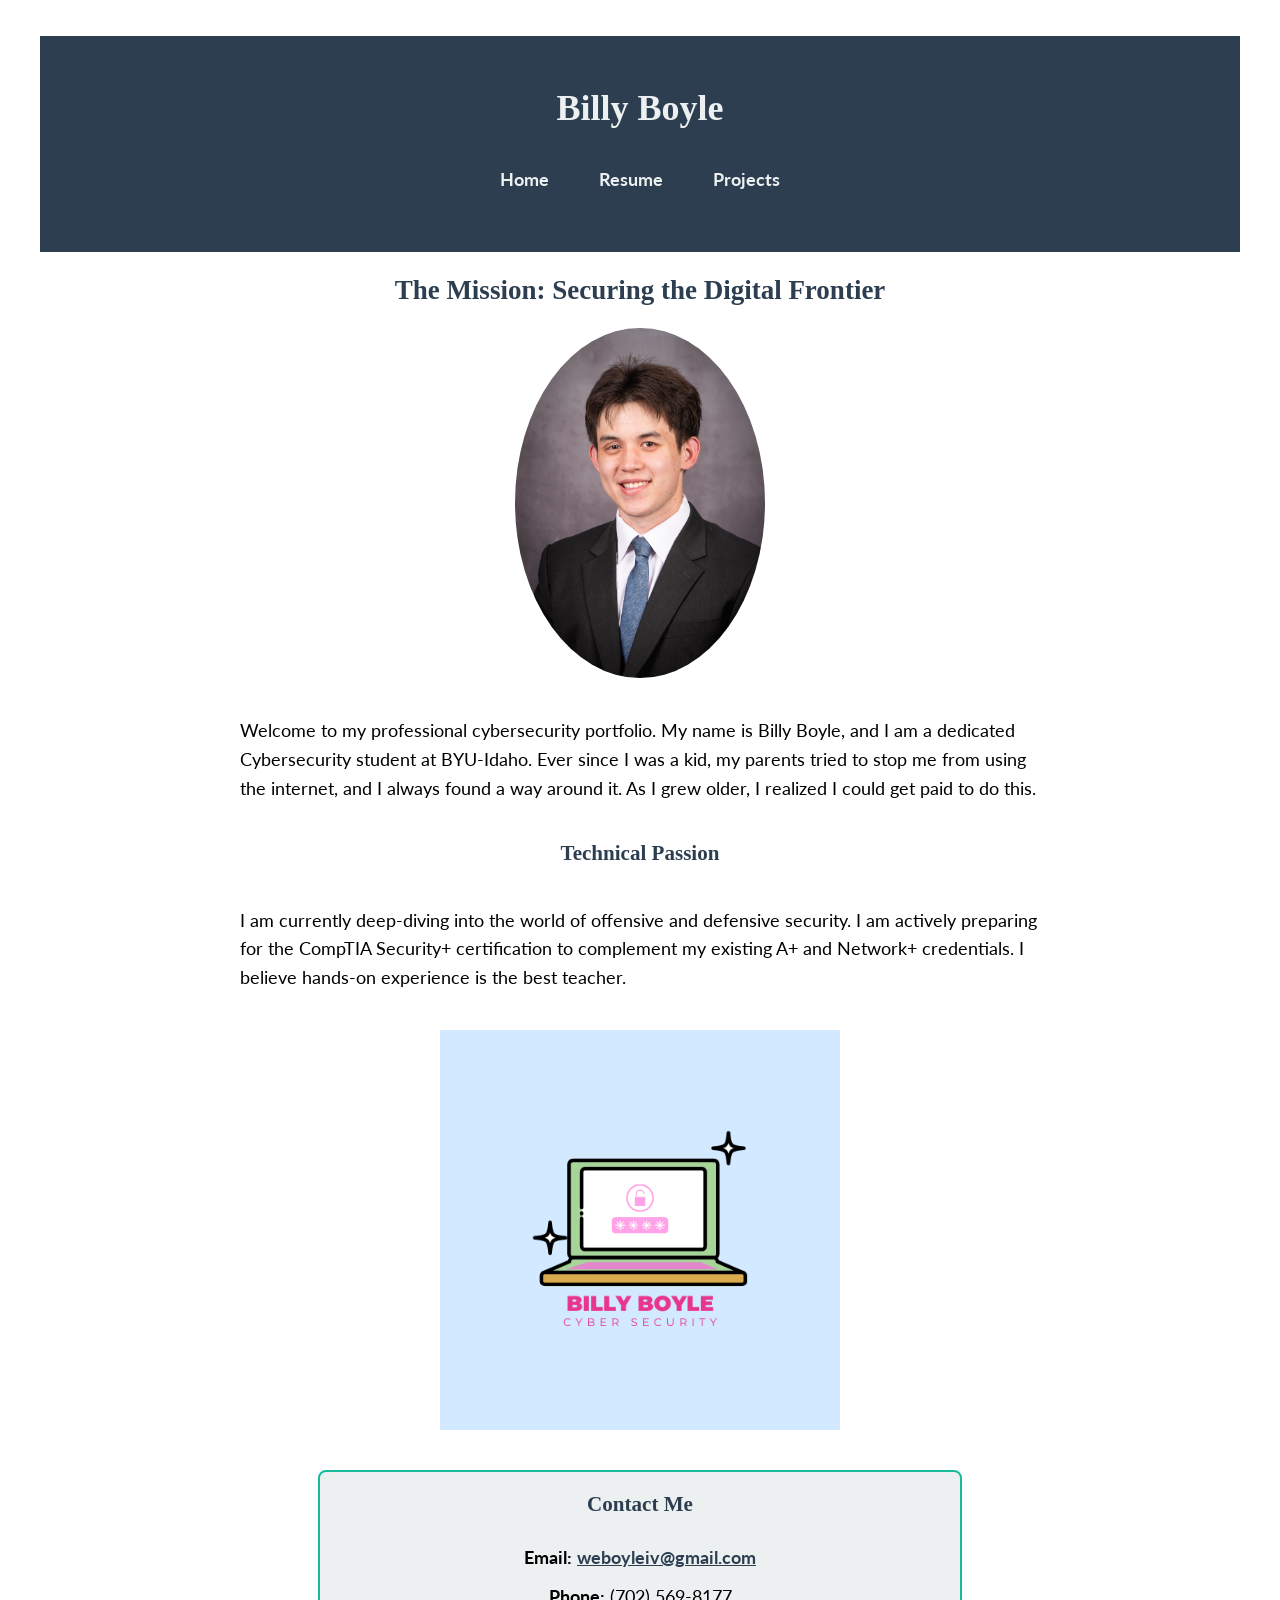
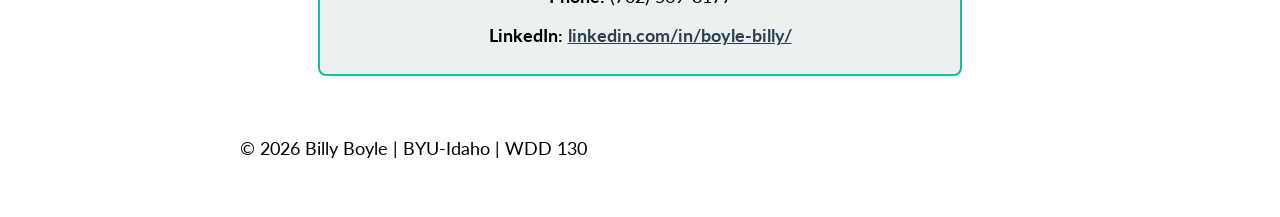
==== personalwebsite/index.html @ 89a55f36 "Personal website images" ====
<!DOCTYPE html>
<html lang="en-us">
<head>
    <meta charset="utf-8">
    <title>Home | Billy Boyle Cybersecurity</title>
    <link type="text/css" rel="stylesheet" href="styles/site-plan.css">
    <style>
        .contact-box {
            background-color: var(--accent2-color);
            padding: 20px;
            border-radius: 8px;
            border: 2px solid var(--secondary-color);
            margin: 40px auto;
            max-width: 600px;
        }
        .contact-box h3 { margin-top: 0; }
        .contact-box p { text-align: center; padding: 5px; }
        .contact-box a { color: var(--primary-color); font-weight: bold; }
    </style>
</head>
<body>
    <header>
        <h1>Billy Boyle</h1>
        <nav>
            <a href="index.html">Home</a>
            <a href="resume.html">Resume</a>
            <a href="projects.html">Projects</a>
        </nav>
    </header>

    <main>
        <section>
            <h2>The Mission: Securing the Digital Frontier</h2>
            <img src="images/headshot.jpg" alt="Billy Boyle Headshot" style="width:250px; border-radius: 50%;">
            <p>Welcome to my professional cybersecurity portfolio. My name is Billy Boyle, and I am a dedicated Cybersecurity student at BYU-Idaho. Ever since I was a kid, my parents tried to stop me from using the internet, and I always found a way around it. As I grew older, I realized I could get paid to do this.</p>
        </section>

        <section>
            <h3>Technical Passion</h3>
            <p>I am currently deep-diving into the world of offensive and defensive security. I am actively preparing for the CompTIA Security+ certification to complement my existing A+ and Network+ credentials. I believe hands-on experience is the best teacher.</p>
            <img src="images/Shaurya.png" alt="Logo" style="width:500px;">
        </section>

        <section class="contact-box">
            <h3>Contact Me</h3>
            <p><strong>Email:</strong> <a href="mailto:weboyleiv@gmail.com">weboyleiv@gmail.com</a></p>
            <p><strong>Phone:</strong> (702) 569-8177</p>
            <p><strong>LinkedIn:</strong> <a href="https://www.linkedin.com/in/boyle-billy/" target="_blank">linkedin.com/in/boyle-billy/</a></p>
        </section>
    </main>

    <footer>
        <p>&copy; 2026 Billy Boyle | BYU-Idaho | WDD 130</p>
    </footer>
</body>
</html>
---- personalwebsite/styles/site-plan.css ----
/* BILLY BOYLE CSS - UPDATED */
@import url('https://fonts.googleapis.com/css?family=IM+Fell+French+Canon+SC|Lato');

:root {
  --primary-color: #2C3E50;
  --secondary-color: #18BC9C;
  --accent1-color: #E74C3C;
  --accent2-color: #ECF0F1;
  --heading-font: "IM Fell French Canon SC", serif;
  --paragraph-font: Lato, Helvetica, sans-serif;
  --headline-color-on-white: #2C3E50;  
  --headline-color-on-color: #ECF0F1; 
  --paragraph-color-on-white: #2C3E50; 
  --paragraph-color-on-color: #ECF0F1; 
  --paragraph-background-color: #2C3E50;
  --nav-link-color: #ECF0F1;
  --nav-background-color: #2C3E50;
  --nav-hover-link-color: #2C3E50;
  --nav-hover-background-color: #18BC9C;
}

body {
  max-width: 1200px;
  margin: 0 auto;
  padding: 2em;
  font-size: 18px;
  text-align: center;
  font-family: var(--paragraph-font);
}

img {
  display: block;
  margin: 20px auto;
  max-width: 400px; /* Limits size of wireframes/logos */
  height: auto;
}

h1, h2, h3, h4, h5, h6 {
  font-family: var(--heading-font);
  color: var(--headline-color-on-white);
}

header {
  padding: 1.5em;
  text-align: center;
  color: var(--headline-color-on-color);
  background-color: var(--paragraph-background-color);
}

header h1, header h2 { color: var(--headline-color-on-color); }

hr {
  height: 3px;
  margin: 35px 0;
  background: var(--accent1-color);
  border: none;
}

/* --- Centered Navigation --- */
nav {
  background-color: var(--nav-background-color);
  display: flex;
  justify-content: center;
  list-style-type: none;
  margin: 20px 0;
  padding: 0;
}

nav a {
  padding: 15px 25px;
  text-decoration: none;
  color: var(--nav-link-color);
  font-weight: bold;
  transition: 0.3s;
}

nav a:hover {
  color: var(--nav-hover-link-color);
  background-color: var(--nav-hover-background-color);
}

/* --- Table & Paragraph Styling --- */
p { padding: 1em; line-height: 1.6; text-align: left; max-width: 800px; margin: 0 auto; }
p.colored { background-color: var(--paragraph-background-color); color: var(--paragraph-color-on-color); }

.colors { width: 100%; margin: 30px auto; border-collapse: collapse; }
.colors th { background-color: #999; color: white; padding: 10px; }
.colors td { height: 3em; }
.primary { background-color: var(--primary-color); }
.secondary { background-color: var(--secondary-color); }
.accent1 { background-color: var(--accent1-color); }
.accent2 { background-color: var(--accent2-color); }

/* --- Site Map Grid --- */
.sitemap {
  display: grid;
  justify-content: center;
  grid-template-columns: repeat(6, 15%);
  grid-template-rows: 3em 1.5em 1.5em 3em;
  grid-template-areas: 
    ". . home home . ."
    ". . . top . ."
    ". left left right right ."
    "page2 page2 . . page3 page3";
  margin: 40px auto;
}

.sitemap > div { text-align: center; border: 1px solid #ccc; background-color: #eee; line-height: 3em; }
.sm-home { grid-area: home; }
.sm-page2 { grid-area: page2; }
.sm-page3 { grid-area: page3; }
.top { grid-area: top; border-left: 2px solid #333; background: none; border-right: none; border-bottom: none; border-top: none; }
.left { grid-area: left; border-top: 2px solid #333; border-left: 2px solid #333; background: none; border-right: none; border-bottom: none; }
.right { grid-area: right; border-top: 2px solid #333; border-right: 2px solid #333; background: none; border-left: none; border-bottom: none; }
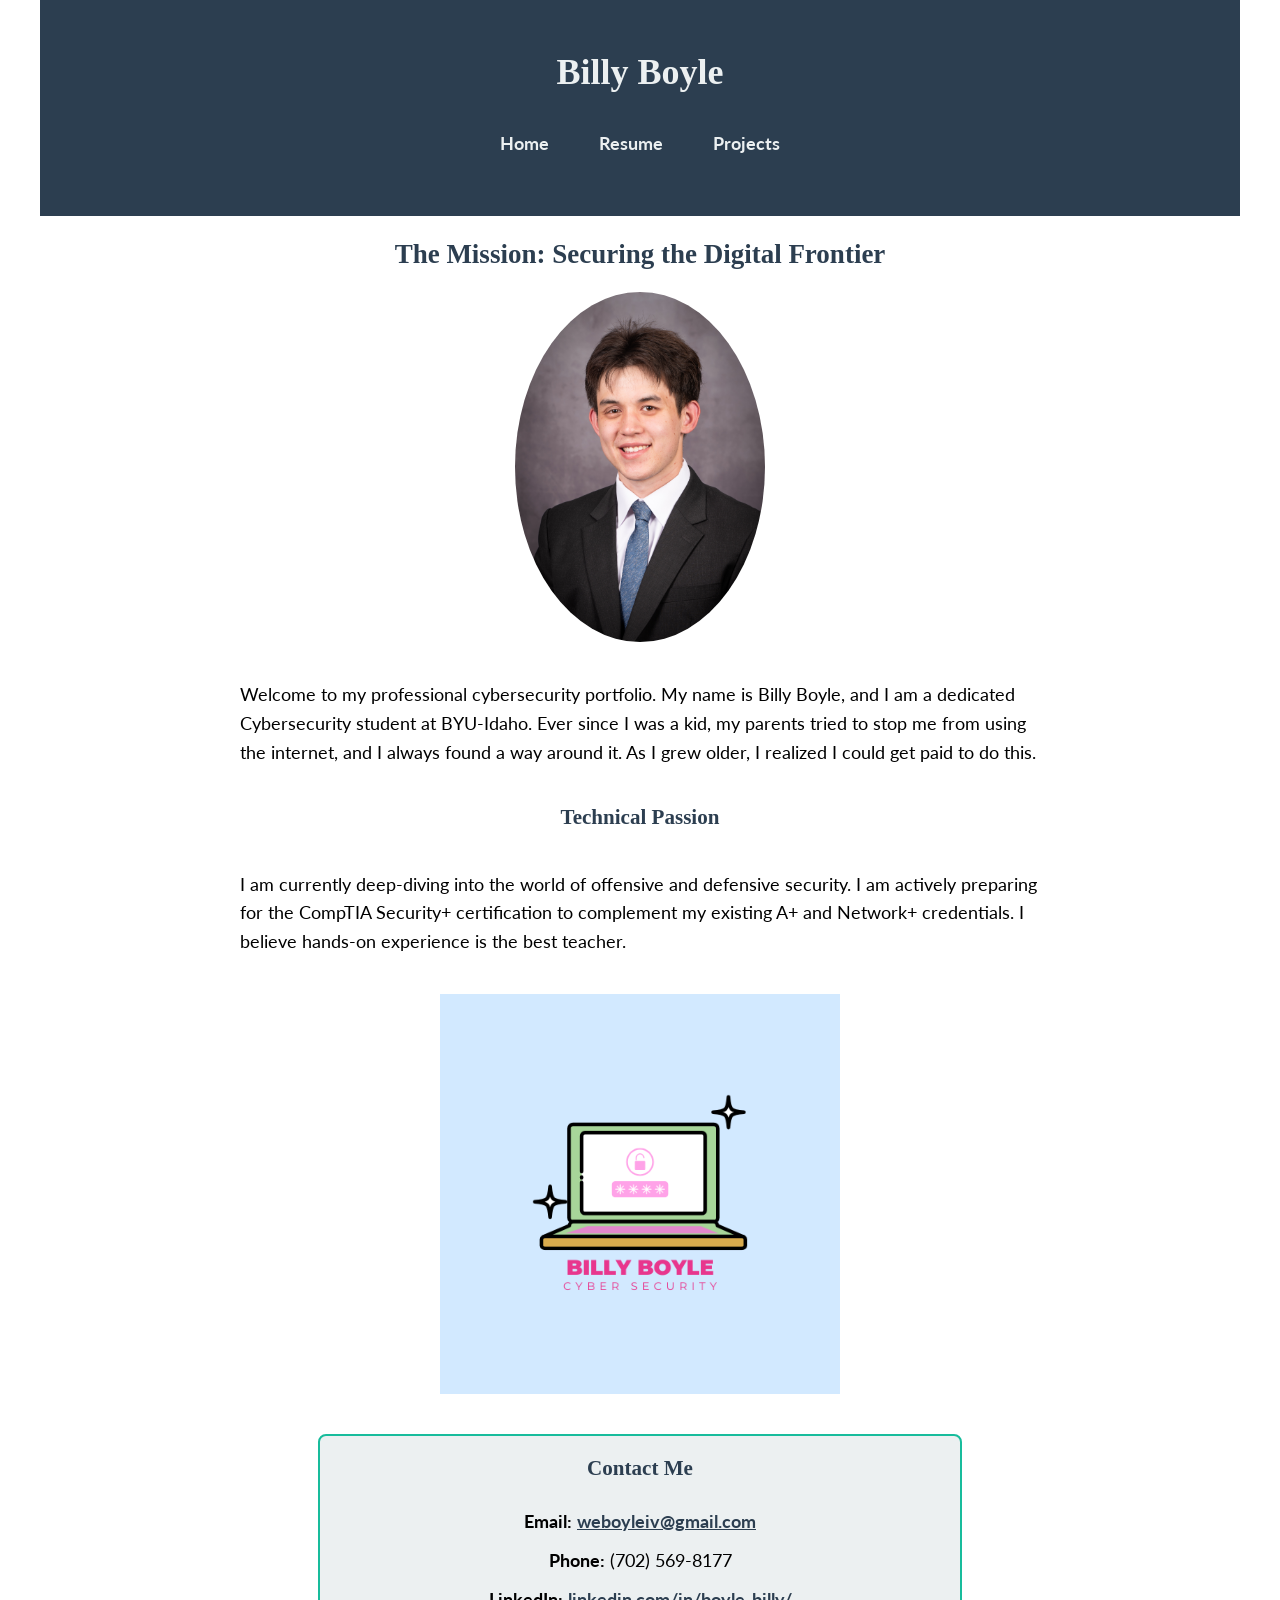
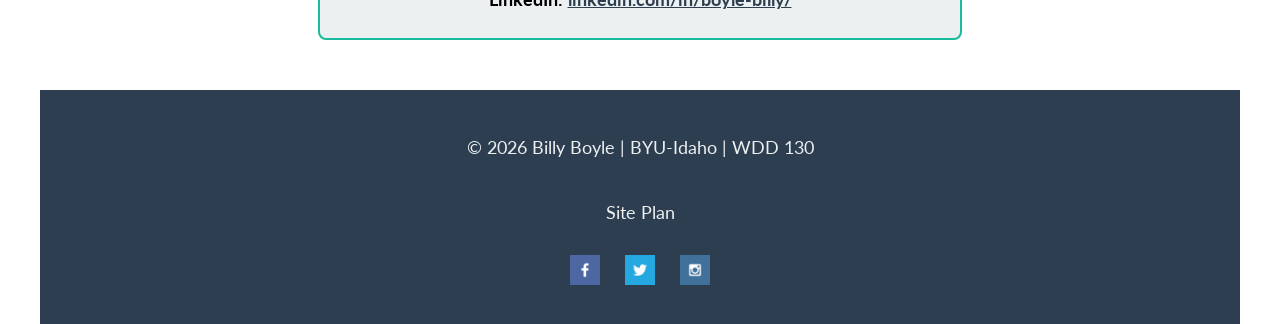
==== commit b6206126: "redo assignment" ====
--- a/personalwebsite/index.html
+++ b/personalwebsite/index.html
@@ -2,6 +2,7 @@
 <html lang="en-us">
 <head>
     <meta charset="utf-8">
+    <meta name="viewport" content="width=device-width, initial-scale=1.0">
     <title>Home | Billy Boyle Cybersecurity</title>
     <link type="text/css" rel="stylesheet" href="styles/site-plan.css">
     <style>
@@ -51,6 +52,18 @@
 
     <footer>
         <p>&copy; 2026 Billy Boyle | BYU-Idaho | WDD 130</p>
+        <p><a href="site-plan.html">Site Plan</a></p>
+        <div class="social">
+            <a href="https://facebook.com" target="_blank">
+                <img src="images/facebook.png" alt="fb icon">
+            </a>
+            <a href="https://twitter.com" target="_blank">
+                <img src="images/twitter.png" alt="twitter icon">
+            </a>
+            <a href="https://instagram.com" target="_blank">
+                <img src="images/instagram.png" alt="instagram icon">
+            </a>
+        </div>
     </footer>
 </body>
 </html>
--- a/personalwebsite/styles/site-plan.css
+++ b/personalwebsite/styles/site-plan.css
@@ -1,5 +1,5 @@
 /* BILLY BOYLE CSS - UPDATED */
-@import url('https://fonts.googleapis.com/css?family=IM+Fell+French+Canon+SC|Lato');
+@import url('https://fonts.googleapis.com/css2?family=IM+Fell+French+Canon+SC&family=Lato:ital,wght@0,400;0,700;1,400&display=swap');
 
 :root {
   --primary-color: #2C3E50;
@@ -7,7 +7,7 @@
   --accent1-color: #E74C3C;
   --accent2-color: #ECF0F1;
   --heading-font: "IM Fell French Canon SC", serif;
-  --paragraph-font: Lato, Helvetica, sans-serif;
+  --paragraph-font: "Lato", Helvetica, sans-serif;
   --headline-color-on-white: #2C3E50;  
   --headline-color-on-color: #ECF0F1; 
   --paragraph-color-on-white: #2C3E50; 
@@ -22,7 +22,7 @@
 body {
   max-width: 1200px;
   margin: 0 auto;
-  padding: 2em;
+  padding: 0; /* Changed from 2em to 0 to allow header/footer to span full width */
   font-size: 18px;
   text-align: center;
   font-family: var(--paragraph-font);
@@ -31,7 +31,7 @@
 img {
   display: block;
   margin: 20px auto;
-  max-width: 400px; /* Limits size of wireframes/logos */
+  max-width: 400px;
   height: auto;
 }
 
@@ -56,7 +56,6 @@
   border: none;
 }
 
-/* --- Centered Navigation --- */
 nav {
   background-color: var(--nav-background-color);
   display: flex;
@@ -79,10 +78,38 @@
   background-color: var(--nav-hover-background-color);
 }
 
-/* --- Table & Paragraph Styling --- */
 p { padding: 1em; line-height: 1.6; text-align: left; max-width: 800px; margin: 0 auto; }
 p.colored { background-color: var(--paragraph-background-color); color: var(--paragraph-color-on-color); }
 
+/* --- Footer Styling --- */
+footer {
+  background-color: var(--primary-color);
+  color: var(--headline-color-on-color);
+  padding: 25px;
+  margin-top: 50px;
+  display: flex;
+  flex-direction: column;
+  align-items: center;
+}
+
+footer a {
+  color: var(--nav-link-color);
+  text-decoration: none;
+}
+
+footer a:hover {
+  text-decoration: underline;
+  color: var(--secondary-color);
+}
+
+footer .social img {
+  width: 30px;
+  height: auto;
+  margin: 10px;
+  display: inline-block; /* This overrides the general 'img' block display */
+}
+
+/* --- Site Plan Grid Code (Kept for your reference) --- */
 .colors { width: 100%; margin: 30px auto; border-collapse: collapse; }
 .colors th { background-color: #999; color: white; padding: 10px; }
 .colors td { height: 3em; }
@@ -91,7 +118,6 @@
 .accent1 { background-color: var(--accent1-color); }
 .accent2 { background-color: var(--accent2-color); }
 
-/* --- Site Map Grid --- */
 .sitemap {
   display: grid;
   justify-content: center;
@@ -104,7 +130,6 @@
     "page2 page2 . . page3 page3";
   margin: 40px auto;
 }
-
 .sitemap > div { text-align: center; border: 1px solid #ccc; background-color: #eee; line-height: 3em; }
 .sm-home { grid-area: home; }
 .sm-page2 { grid-area: page2; }
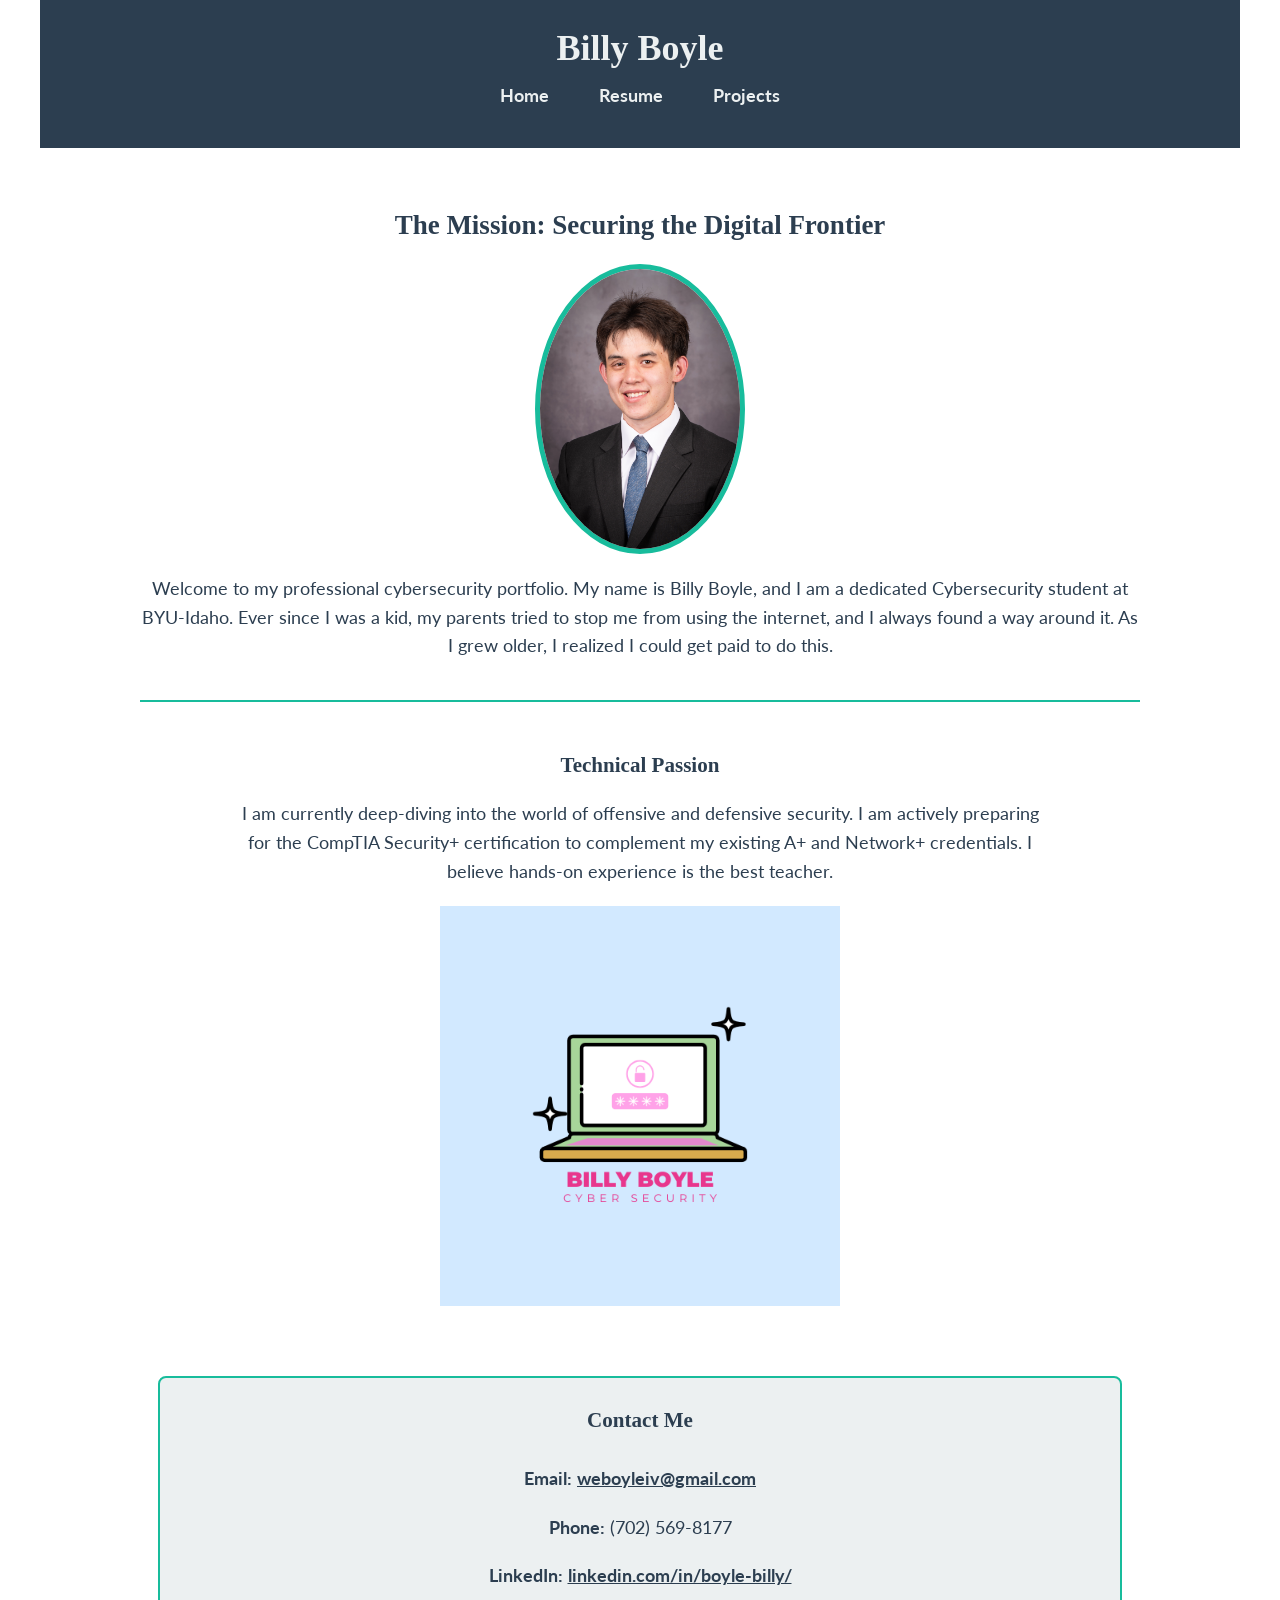
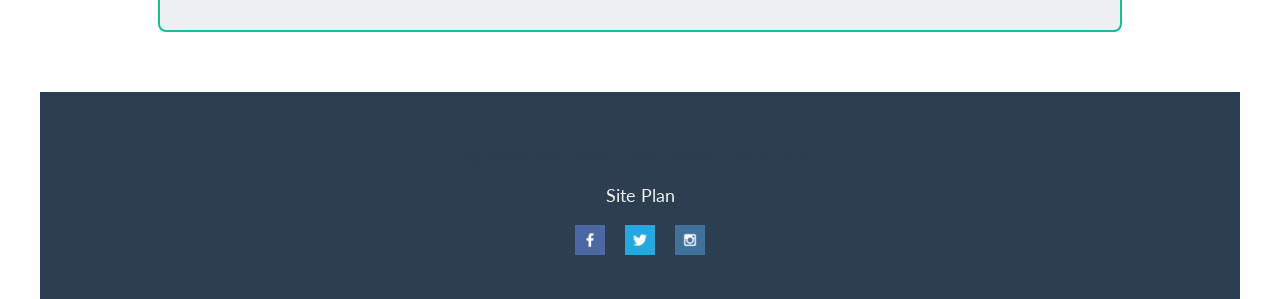
==== commit 0cc369b0: "personal homework" ====
--- a/personalwebsite/index.html
+++ b/personalwebsite/index.html
@@ -5,19 +5,6 @@
     <meta name="viewport" content="width=device-width, initial-scale=1.0">
     <title>Home | Billy Boyle Cybersecurity</title>
     <link type="text/css" rel="stylesheet" href="styles/site-plan.css">
-    <style>
-        .contact-box {
-            background-color: var(--accent2-color);
-            padding: 20px;
-            border-radius: 8px;
-            border: 2px solid var(--secondary-color);
-            margin: 40px auto;
-            max-width: 600px;
-        }
-        .contact-box h3 { margin-top: 0; }
-        .contact-box p { text-align: center; padding: 5px; }
-        .contact-box a { color: var(--primary-color); font-weight: bold; }
-    </style>
 </head>
 <body>
     <header>
@@ -29,24 +16,26 @@
         </nav>
     </header>
 
-    <main>
-        <section>
+    <main class="home-grid">
+        <section class="hero">
             <h2>The Mission: Securing the Digital Frontier</h2>
-            <img src="images/headshot.jpg" alt="Billy Boyle Headshot" style="width:250px; border-radius: 50%;">
+            <img src="images/headshot.jpg" alt="Billy Boyle Headshot" class="profile-img">
             <p>Welcome to my professional cybersecurity portfolio. My name is Billy Boyle, and I am a dedicated Cybersecurity student at BYU-Idaho. Ever since I was a kid, my parents tried to stop me from using the internet, and I always found a way around it. As I grew older, I realized I could get paid to do this.</p>
         </section>
 
-        <section>
+        <section class="content-block">
             <h3>Technical Passion</h3>
             <p>I am currently deep-diving into the world of offensive and defensive security. I am actively preparing for the CompTIA Security+ certification to complement my existing A+ and Network+ credentials. I believe hands-on experience is the best teacher.</p>
-            <img src="images/Shaurya.png" alt="Logo" style="width:500px;">
+            <img src="images/Shaurya.png" alt="Cybersecurity Logo" class="content-img">
         </section>
 
         <section class="contact-box">
             <h3>Contact Me</h3>
-            <p><strong>Email:</strong> <a href="mailto:weboyleiv@gmail.com">weboyleiv@gmail.com</a></p>
-            <p><strong>Phone:</strong> (702) 569-8177</p>
-            <p><strong>LinkedIn:</strong> <a href="https://www.linkedin.com/in/boyle-billy/" target="_blank">linkedin.com/in/boyle-billy/</a></p>
+            <div class="contact-info">
+                <p><strong>Email:</strong> <a href="mailto:weboyleiv@gmail.com">weboyleiv@gmail.com</a></p>
+                <p><strong>Phone:</strong> (702) 569-8177</p>
+                <p><strong>LinkedIn:</strong> <a href="https://www.linkedin.com/in/boyle-billy/" target="_blank">linkedin.com/in/boyle-billy/</a></p>
+            </div>
         </section>
     </main>
 
--- a/personalwebsite/styles/site-plan.css
+++ b/personalwebsite/styles/site-plan.css
@@ -1,4 +1,4 @@
-/* BILLY BOYLE CSS - UPDATED */
+/* BILLY BOYLE CSS - CENTERED & GRID READY */
 @import url('https://fonts.googleapis.com/css2?family=IM+Fell+French+Canon+SC&family=Lato:ital,wght@0,400;0,700;1,400&display=swap');
 
 :root {
@@ -22,24 +22,14 @@
 body {
   max-width: 1200px;
   margin: 0 auto;
-  padding: 0; /* Changed from 2em to 0 to allow header/footer to span full width */
+  padding: 0;
   font-size: 18px;
-  text-align: center;
   font-family: var(--paragraph-font);
+  background-color: #ffffff;
+  text-align: center; /* Initial center for the whole page */
 }
 
-img {
-  display: block;
-  margin: 20px auto;
-  max-width: 400px;
-  height: auto;
-}
-
-h1, h2, h3, h4, h5, h6 {
-  font-family: var(--heading-font);
-  color: var(--headline-color-on-white);
-}
-
+/* --- Navigation & Header --- */
 header {
   padding: 1.5em;
   text-align: center;
@@ -47,21 +37,17 @@
   background-color: var(--paragraph-background-color);
 }
 
-header h1, header h2 { color: var(--headline-color-on-color); }
-
-hr {
-  height: 3px;
-  margin: 35px 0;
-  background: var(--accent1-color);
-  border: none;
+header h1 { 
+    margin: 0;
+    font-family: var(--heading-font);
+    color: var(--headline-color-on-color); 
 }
 
 nav {
   background-color: var(--nav-background-color);
   display: flex;
   justify-content: center;
-  list-style-type: none;
-  margin: 20px 0;
+  margin: 0;
   padding: 0;
 }
 
@@ -78,18 +64,105 @@
   background-color: var(--nav-hover-background-color);
 }
 
-p { padding: 1em; line-height: 1.6; text-align: left; max-width: 800px; margin: 0 auto; }
-p.colored { background-color: var(--paragraph-background-color); color: var(--paragraph-color-on-color); }
+/* --- HOME PAGE GRID LAYOUT --- */
+.home-grid {
+    display: grid;
+    grid-template-columns: 1fr 1fr;
+    gap: 30px;
+    max-width: 1000px;
+    margin: 40px auto;
+    padding: 0 20px;
+    justify-items: center; /* Centers the actual grid items horizontally */
+    align-items: start;
+}
 
-/* --- Footer Styling --- */
+.hero {
+    grid-column: 1 / span 2;
+    text-align: center;
+    border-bottom: 2px solid var(--secondary-color);
+    padding-bottom: 30px;
+    width: 100%;
+}
+
+.content-block {
+    grid-column: 1 / span 2; /* Centering this block specifically for a cleaner look */
+    text-align: center;
+    max-width: 800px;
+}
+
+/* --- Contact Box Styling --- */
+.contact-box {
+    grid-column: 1 / span 2;
+    background-color: var(--accent2-color);
+    padding: 30px;
+    border-radius: 8px;
+    border: 2px solid var(--secondary-color);
+    margin-top: 20px;
+    width: 90%; /* Ensures it fills most of the grid width */
+}
+
+.contact-box h3 { 
+    margin-top: 0; 
+    text-align: center;
+}
+
+.contact-info {
+    display: flex;
+    flex-direction: column; /* Stacked and centered */
+    align-items: center;
+    justify-content: center;
+}
+
+.contact-box p { 
+    padding: 10px; 
+    margin: 0;
+    text-align: center;
+}
+
+.contact-box a { 
+    color: var(--primary-color); 
+    font-weight: bold; 
+}
+
+/* --- General Typography --- */
+h1, h2, h3 {
+  font-family: var(--heading-font);
+  color: var(--headline-color-on-white);
+  text-align: center;
+}
+
+p { 
+    line-height: 1.6; 
+    color: var(--paragraph-color-on-white);
+    text-align: center; /* Added to keep paragraph text centered */
+    margin: 10px auto;
+}
+
+/* --- Images --- */
+.profile-img {
+    width: 200px;
+    height: auto;
+    border-radius: 50%;
+    border: 5px solid var(--secondary-color);
+    display: block;
+    margin: 20px auto;
+}
+
+.content-img {
+    width: 100%;
+    max-width: 400px;
+    height: auto;
+    display: block;
+    margin: 20px auto;
+}
+
+/* --- Footer --- */
 footer {
   background-color: var(--primary-color);
   color: var(--headline-color-on-color);
-  padding: 25px;
-  margin-top: 50px;
-  display: flex;
-  flex-direction: column;
-  align-items: center;
+  padding: 40px 20px;
+  margin-top: 60px;
+  text-align: center;
 }
 
 footer a {
@@ -97,43 +170,23 @@
   text-decoration: none;
 }
 
-footer a:hover {
-  text-decoration: underline;
-  color: var(--secondary-color);
+footer .social {
+    margin-top: 15px;
+    display: flex;
+    justify-content: center;
 }
 
 footer .social img {
   width: 30px;
   height: auto;
-  margin: 10px;
-  display: inline-block; /* This overrides the general 'img' block display */
+  margin: 0 10px;
 }
 
-/* --- Site Plan Grid Code (Kept for your reference) --- */
+/* Helper for Site Plan tables */
 .colors { width: 100%; margin: 30px auto; border-collapse: collapse; }
 .colors th { background-color: #999; color: white; padding: 10px; }
 .colors td { height: 3em; }
 .primary { background-color: var(--primary-color); }
 .secondary { background-color: var(--secondary-color); }
 .accent1 { background-color: var(--accent1-color); }
-.accent2 { background-color: var(--accent2-color); }
-
-.sitemap {
-  display: grid;
-  justify-content: center;
-  grid-template-columns: repeat(6, 15%);
-  grid-template-rows: 3em 1.5em 1.5em 3em;
-  grid-template-areas: 
-    ". . home home . ."
-    ". . . top . ."
-    ". left left right right ."
-    "page2 page2 . . page3 page3";
-  margin: 40px auto;
-}
-.sitemap > div { text-align: center; border: 1px solid #ccc; background-color: #eee; line-height: 3em; }
-.sm-home { grid-area: home; }
-.sm-page2 { grid-area: page2; }
-.sm-page3 { grid-area: page3; }
-.top { grid-area: top; border-left: 2px solid #333; background: none; border-right: none; border-bottom: none; border-top: none; }
-.left { grid-area: left; border-top: 2px solid #333; border-left: 2px solid #333; background: none; border-right: none; border-bottom: none; }
-.right { grid-area: right; border-top: 2px solid #333; border-right: 2px solid #333; background: none; border-left: none; border-bottom: none; }+.accent2 { background-color: var(--accent2-color); }
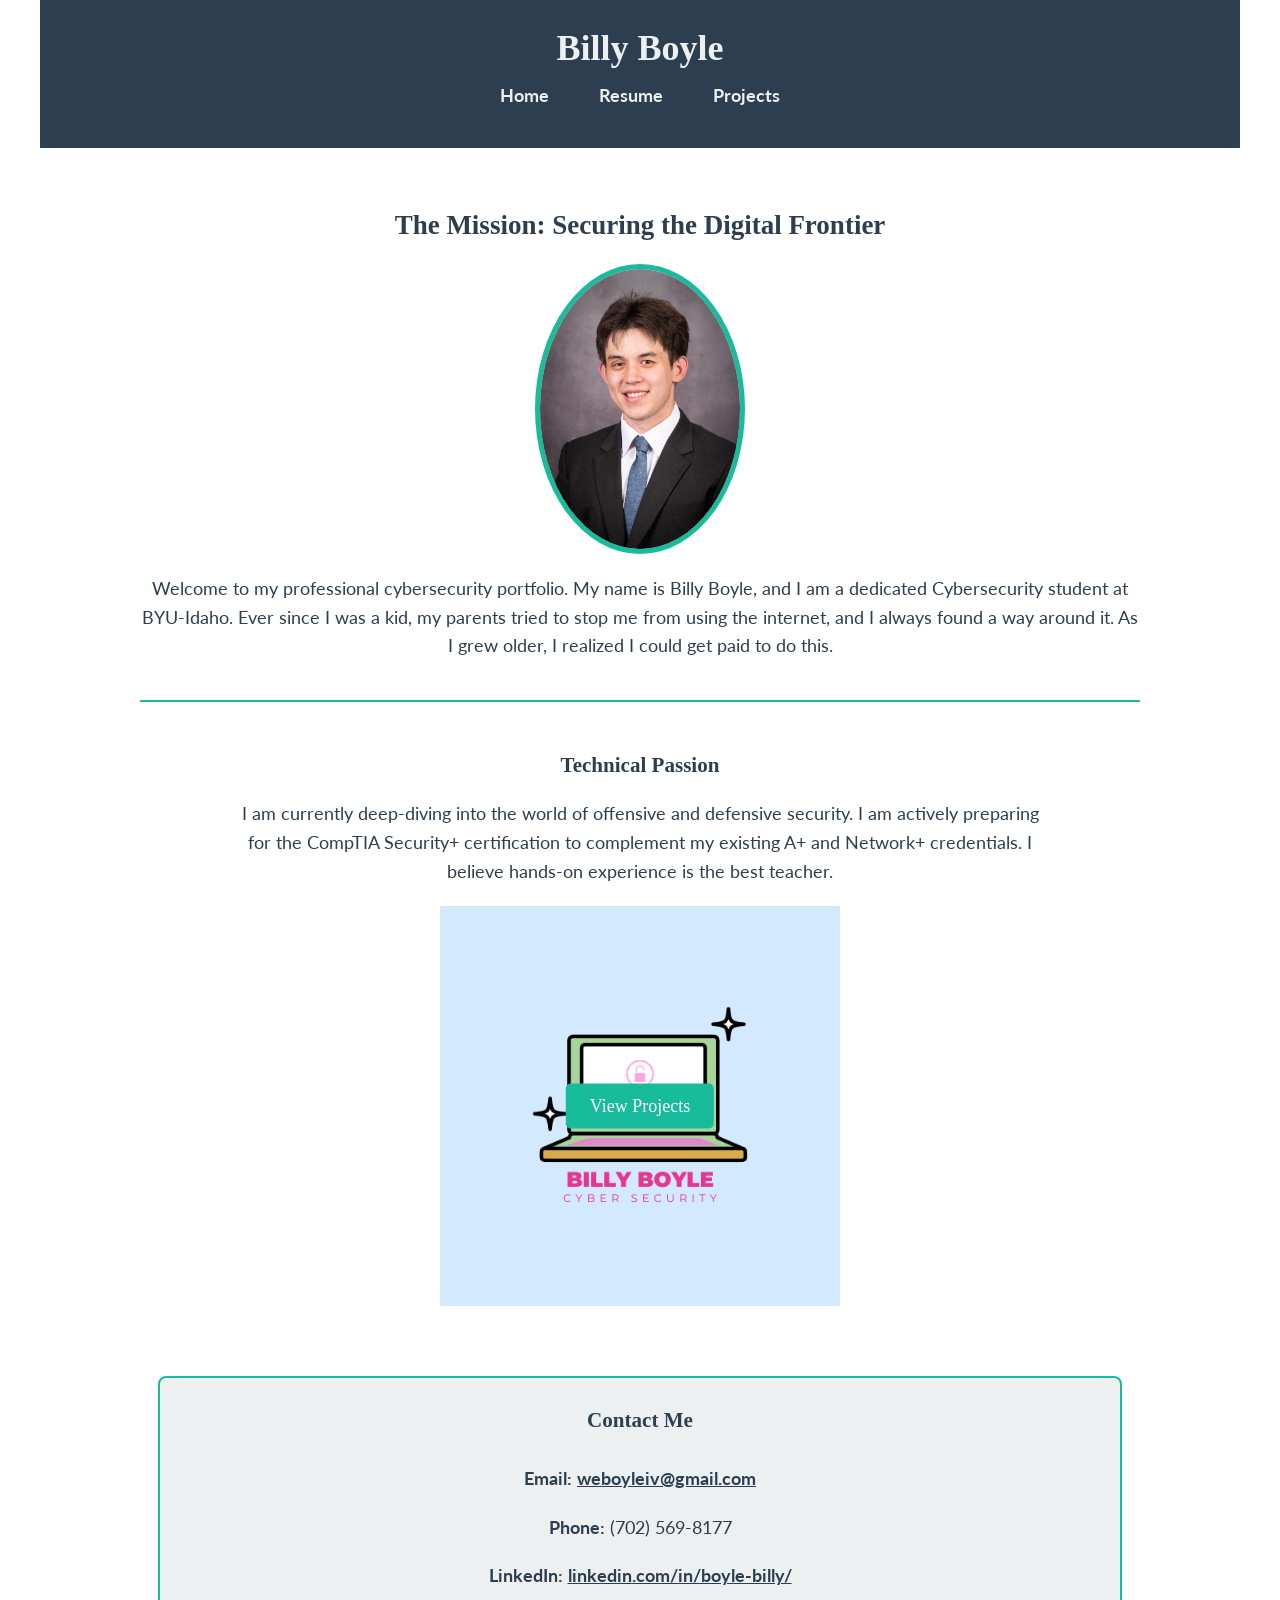
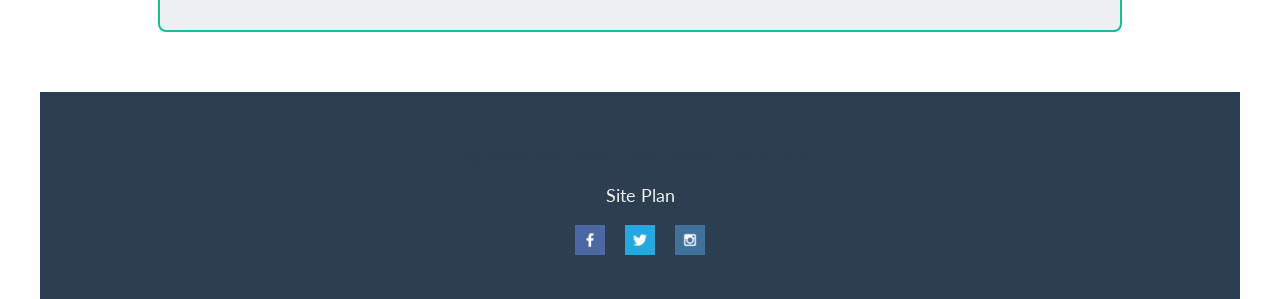
==== commit cba3d6be: "commiting" ====
--- a/personalwebsite/index.html
+++ b/personalwebsite/index.html
@@ -26,7 +26,11 @@
         <section class="content-block">
             <h3>Technical Passion</h3>
             <p>I am currently deep-diving into the world of offensive and defensive security. I am actively preparing for the CompTIA Security+ certification to complement my existing A+ and Network+ credentials. I believe hands-on experience is the best teacher.</p>
-            <img src="images/Shaurya.png" alt="Cybersecurity Logo" class="content-img">
+            
+            <div class="image-container">
+                <img src="images/Shaurya.png" alt="Cybersecurity Logo" class="content-img">
+                <a href="projects.html" class="btn-on-image">View Projects</a>
+            </div>
         </section>
 
         <section class="contact-box">
--- a/personalwebsite/styles/site-plan.css
+++ b/personalwebsite/styles/site-plan.css
@@ -26,7 +26,7 @@
   font-size: 18px;
   font-family: var(--paragraph-font);
   background-color: #ffffff;
-  text-align: center; /* Initial center for the whole page */
+  text-align: center;
 }
 
 /* --- Navigation & Header --- */
@@ -72,7 +72,7 @@
     max-width: 1000px;
     margin: 40px auto;
     padding: 0 20px;
-    justify-items: center; /* Centers the actual grid items horizontally */
+    justify-items: center; 
     align-items: start;
 }
 
@@ -85,7 +85,7 @@
 }
 
 .content-block {
-    grid-column: 1 / span 2; /* Centering this block specifically for a cleaner look */
+    grid-column: 1 / span 2; 
     text-align: center;
     max-width: 800px;
 }
@@ -98,7 +98,7 @@
     border-radius: 8px;
     border: 2px solid var(--secondary-color);
     margin-top: 20px;
-    width: 90%; /* Ensures it fills most of the grid width */
+    width: 90%;
 }
 
 .contact-box h3 { 
@@ -108,7 +108,7 @@
 
 .contact-info {
     display: flex;
-    flex-direction: column; /* Stacked and centered */
+    flex-direction: column;
     align-items: center;
     justify-content: center;
 }
@@ -134,7 +134,7 @@
 p { 
     line-height: 1.6; 
     color: var(--paragraph-color-on-white);
-    text-align: center; /* Added to keep paragraph text centered */
+    text-align: center;
     margin: 10px auto;
 }
 
@@ -182,11 +182,40 @@
   margin: 0 10px;
 }
 
-/* Helper for Site Plan tables */
-.colors { width: 100%; margin: 30px auto; border-collapse: collapse; }
-.colors th { background-color: #999; color: white; padding: 10px; }
-.colors td { height: 3em; }
-.primary { background-color: var(--primary-color); }
-.secondary { background-color: var(--secondary-color); }
-.accent1 { background-color: var(--accent1-color); }
-.accent2 { background-color: var(--accent2-color); }+/* --- NEW WEB COMPONENT STYLES (W12) --- */
+
+.image-container {
+    position: relative;
+    max-width: 400px;
+    margin: 20px auto;
+}
+
+/* Ensure the image inside the container behaves correctly */
+.image-container .content-img {
+    margin: 0; 
+    width: 100%;
+}
+
+.btn-on-image {
+    position: absolute;
+    top: 50%;
+    left: 50%;
+    transform: translate(-50%, -50%);
+    background-color: var(--secondary-color);
+    color: white;
+    font-family: var(--heading-font);
+    font-size: 18px;
+    padding: 12px 24px;
+    border: none;
+    cursor: pointer;
+    border-radius: 5px;
+    text-decoration: none;
+    transition: 0.3s;
+    white-space: nowrap;
+}
+
+.btn-on-image:hover {
+    background-color: var(--primary-color);
+    color: var(--secondary-color);
+    box-shadow: 0 4px 15px rgba(0,0,0,0.4);
+}
